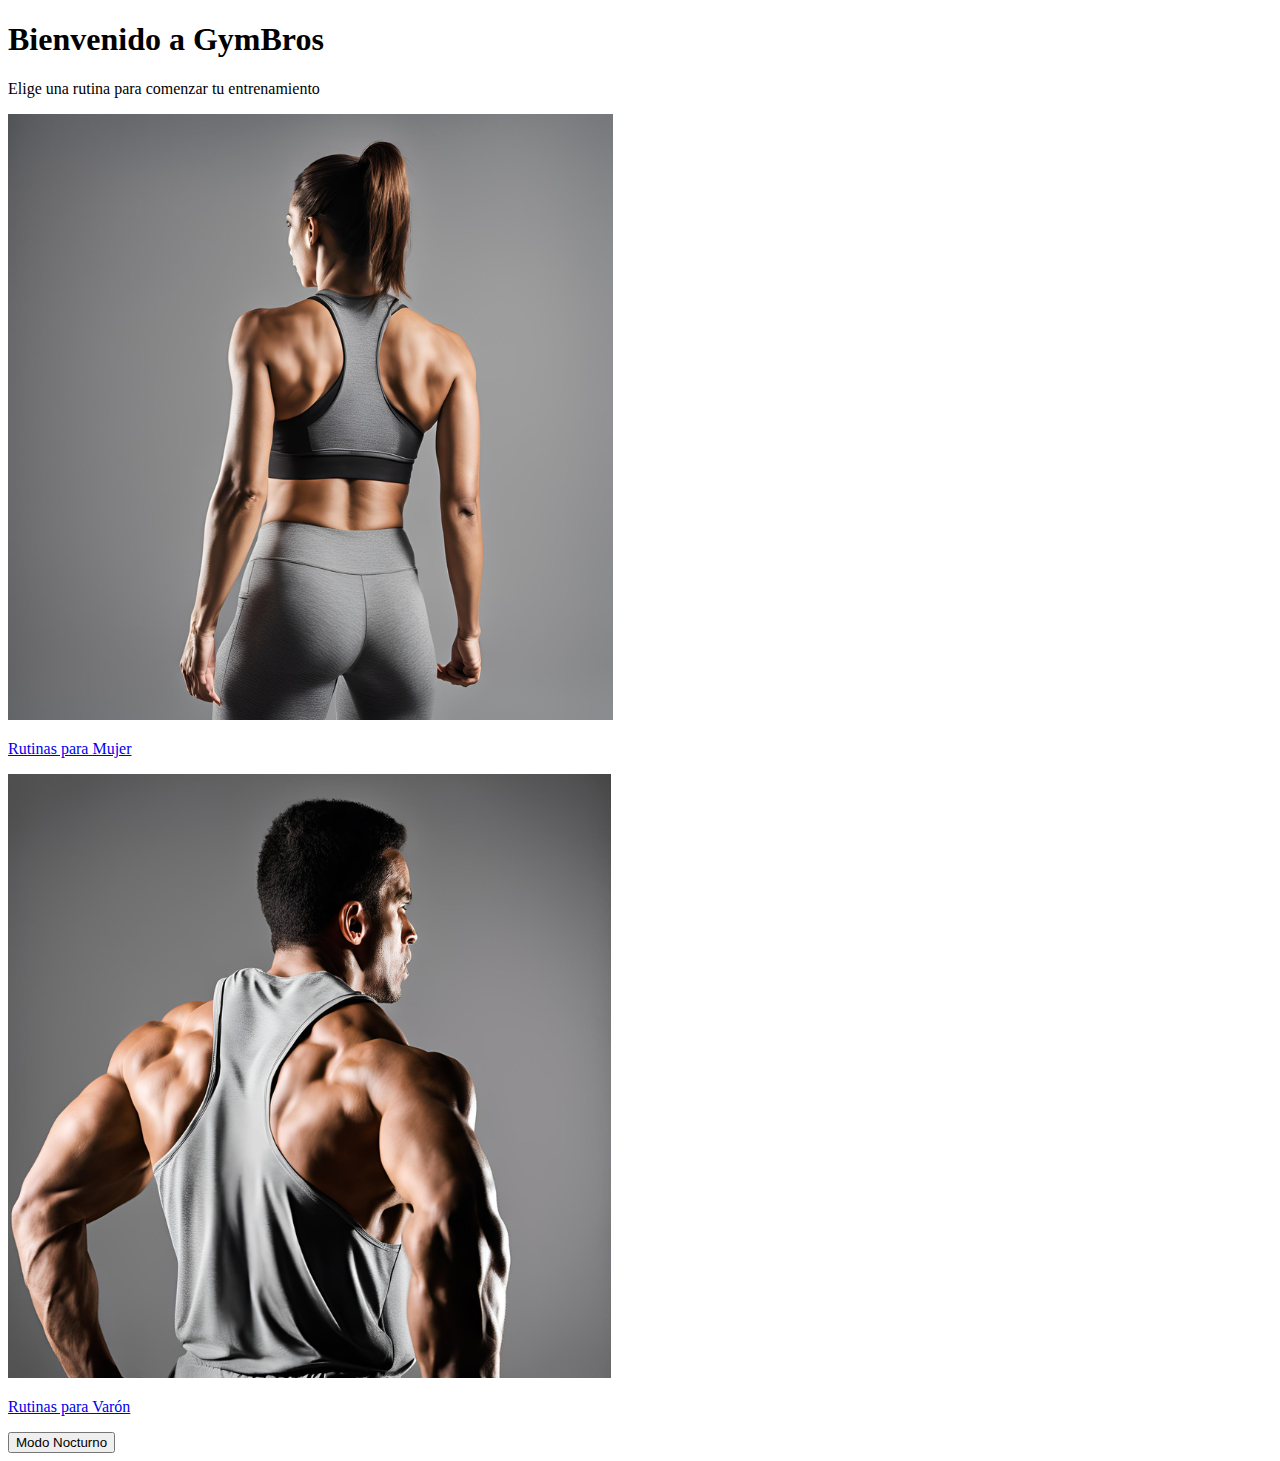
==== index.html @ 18048d44 "first commit" ====
<!DOCTYPE html>
<html lang="es">
<head>
  <meta charset="UTF-8">
  <meta name="viewport" content="width=device-width, initial-scale=1.0">
  <title>Rutinas de Ejercicio</title>
  <link rel="stylesheet" href="estilos2.css">
</head>
<body>
  <div class="contenedor">
    <div class="bienvenida">
      <h1>Bienvenido a GymBros</h1>
      <p>Elige una rutina para comenzar tu entrenamiento</p>
    </div>
    <div class="opciones">
      <div class="opcion mujer">
        <a href="rutinas_mujer.html">
          <img src="m.png" alt="Rutinas para Mujer">
          <p class="texto-sobre-imagen">Rutinas para Mujer</p>
        </a>
      </div>
      <div class="opcion varon">
        <a href="rutinas_varon.html">
          <img src="v.png" alt="Rutinas para Varón">
          <p class="texto-sobre-imagen">Rutinas para Varón</p>
        </a>
      </div>
    </div>
  </div>
  <button id="toggle-mode">Modo Nocturno</button>
  <script src="script.js"></script>
</body>
</html>
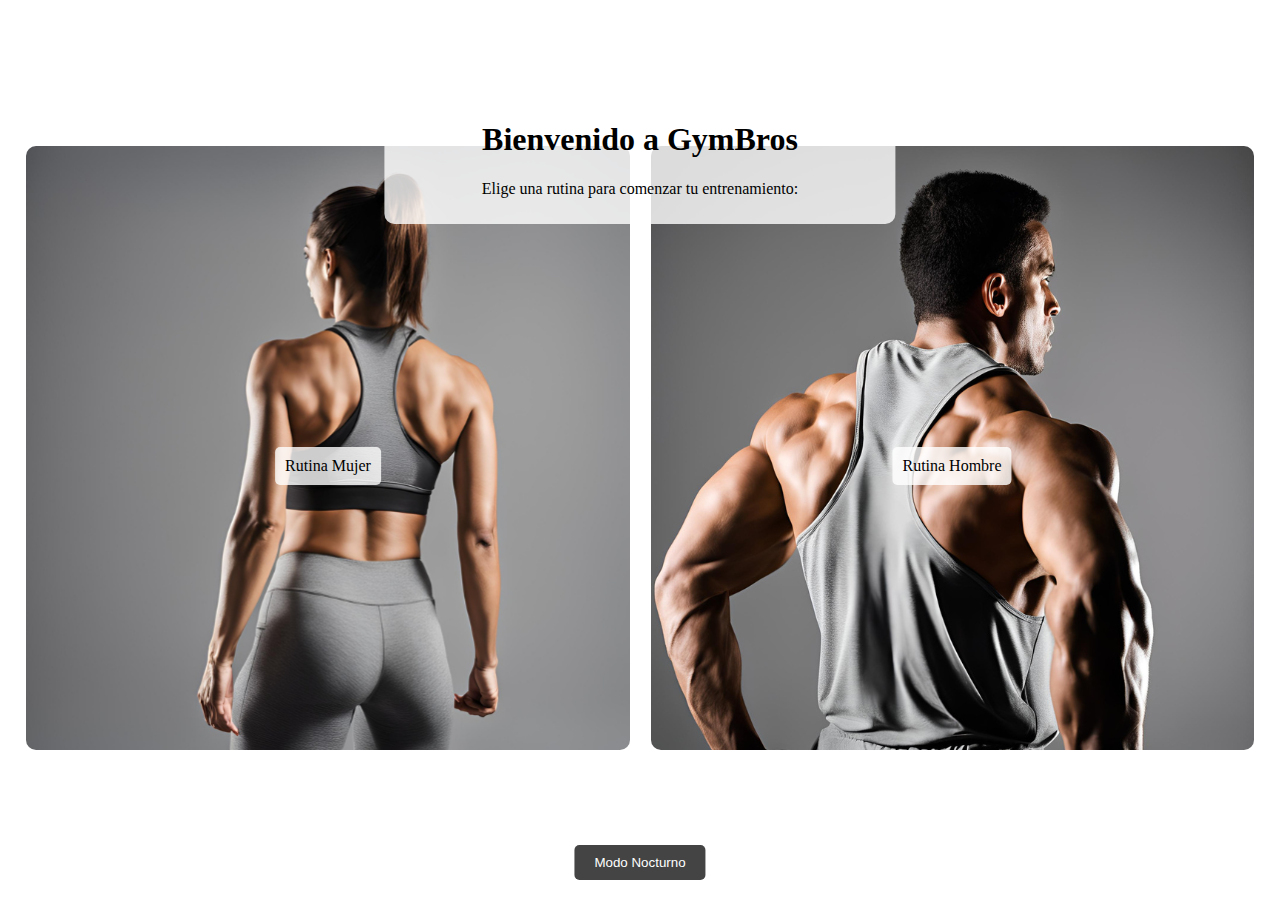
==== commit 2ffeffc3: "Update index.html" ====
--- a/index.html
+++ b/index.html
@@ -4,25 +4,25 @@
   <meta charset="UTF-8">
   <meta name="viewport" content="width=device-width, initial-scale=1.0">
   <title>Rutinas de Ejercicio</title>
-  <link rel="stylesheet" href="estilos2.css">
+  <link rel="stylesheet" href="estilos.css">
 </head>
 <body>
   <div class="contenedor">
     <div class="bienvenida">
       <h1>Bienvenido a GymBros</h1>
-      <p>Elige una rutina para comenzar tu entrenamiento</p>
+      <p>Elige una rutina para comenzar tu entrenamiento:</p>
     </div>
     <div class="opciones">
       <div class="opcion mujer">
         <a href="rutinas_mujer.html">
           <img src="m.png" alt="Rutinas para Mujer">
-          <p class="texto-sobre-imagen">Rutinas para Mujer</p>
+          <p class="texto-sobre-imagen">Rutina Mujer</p>
         </a>
       </div>
       <div class="opcion varon">
         <a href="rutinas_varon.html">
           <img src="v.png" alt="Rutinas para Varón">
-          <p class="texto-sobre-imagen">Rutinas para Varón</p>
+          <p class="texto-sobre-imagen">Rutina Hombre</p>
         </a>
       </div>
     </div>
--- a/estilos.css
+++ b/estilos.css
@@ -0,0 +1,133 @@
+body, html {
+  height: 100%;
+  margin: 0;
+  display: flex;
+  flex-direction: column;
+  justify-content: center;
+  align-items: center;
+  text-align: center;
+}
+
+body {
+  background-color: #ffffff;
+  color: #000000;
+  transition: background-color 0.3s ease, color 0.3s ease;
+}
+
+body.night-mode {
+  background-color: #121212;
+  color: #ffffff;
+}
+
+.contenedor {
+  position: relative;
+  width: 100%;
+  height: 100%;
+}
+
+.bienvenida {
+  position: absolute;
+  top: 10%;
+  left: 50%;
+  transform: translateX(-50%);
+  background-color: rgba(0, 0, 0, 0.7); /* Color de fondo más oscuro para mayor contraste en modo nocturno */
+  color: #ffffff;
+  padding: 10px;
+  border-radius: 10px;
+  z-index: 1;
+  width: 40%; /* Aumentar el ancho de la caja de bienvenida */
+}
+
+body:not(.night-mode) .bienvenida {
+  background-color: rgba(255, 255, 255, 0.8); /* Color de fondo más claro para mayor contraste en modo claro */
+  color: #000000;
+}
+
+.opciones {
+  display: flex;
+  justify-content: space-around;
+  align-items: center;
+  height: 100%;
+  width: 100%;
+  gap: 20px; /* Añadir espacio entre las imágenes */
+}
+
+.opcion {
+  flex: 1;
+  display: flex;
+  flex-direction: column;
+  align-items: center;
+  position: relative;
+}
+
+.opcion img {
+  max-width: 100%;
+  height: auto;
+  transition: filter 0.3s ease;
+  z-index: 0;
+  border-radius: 10px; /* Redondear las esquinas de las imágenes */
+}
+
+.opcion img:hover {
+  filter: brightness(1.2);
+}
+
+.texto-sobre-imagen {
+  position: absolute;
+  top: 50%;
+  left: 50%;
+  transform: translate(-50%, -50%);
+  background-color: rgba(0, 0, 0, 0.7); /* Color de fondo más oscuro para mayor contraste en modo nocturno */
+  color: #ffffff;
+  padding: 10px;
+  border-radius: 5px;
+  z-index: 1;
+}
+
+body:not(.night-mode) .texto-sobre-imagen {
+  background-color: rgba(255, 255, 255, 0.8); /* Color de fondo más claro para mayor contraste en modo claro */
+  color: #000000;
+}
+
+#toggle-mode {
+  position: absolute;
+  bottom: 20px;
+  left: 50%;
+  transform: translateX(-50%);
+  padding: 10px 20px;
+  background-color: #444;
+  color: #fff;
+  border: none;
+  border-radius: 5px;
+  cursor: pointer;
+}
+
+#toggle-mode:hover {
+  background-color: #666;
+}
+
+body.night-mode #toggle-mode {
+  background-color: #fff;
+  color: #000;
+}
+
+body.night-mode #toggle-mode:hover {
+  background-color: #ddd;
+}
+
+/* Media query para dispositivos móviles */
+@media (max-width: 768px) {
+  .opciones {
+    flex-direction: column;
+    gap: 5px; /* Ajustar el espacio entre las imágenes */
+  }
+
+  .bienvenida {
+    top: 50%;
+    transform: translate(-50%, -50%);
+    width: 90%; /* Aumentar el ancho de la caja de bienvenida en dispositivos móviles */
+  }
+  body {
+    font-size: 18px; /* Ajusta este valor según sea necesario */
+  }    
+}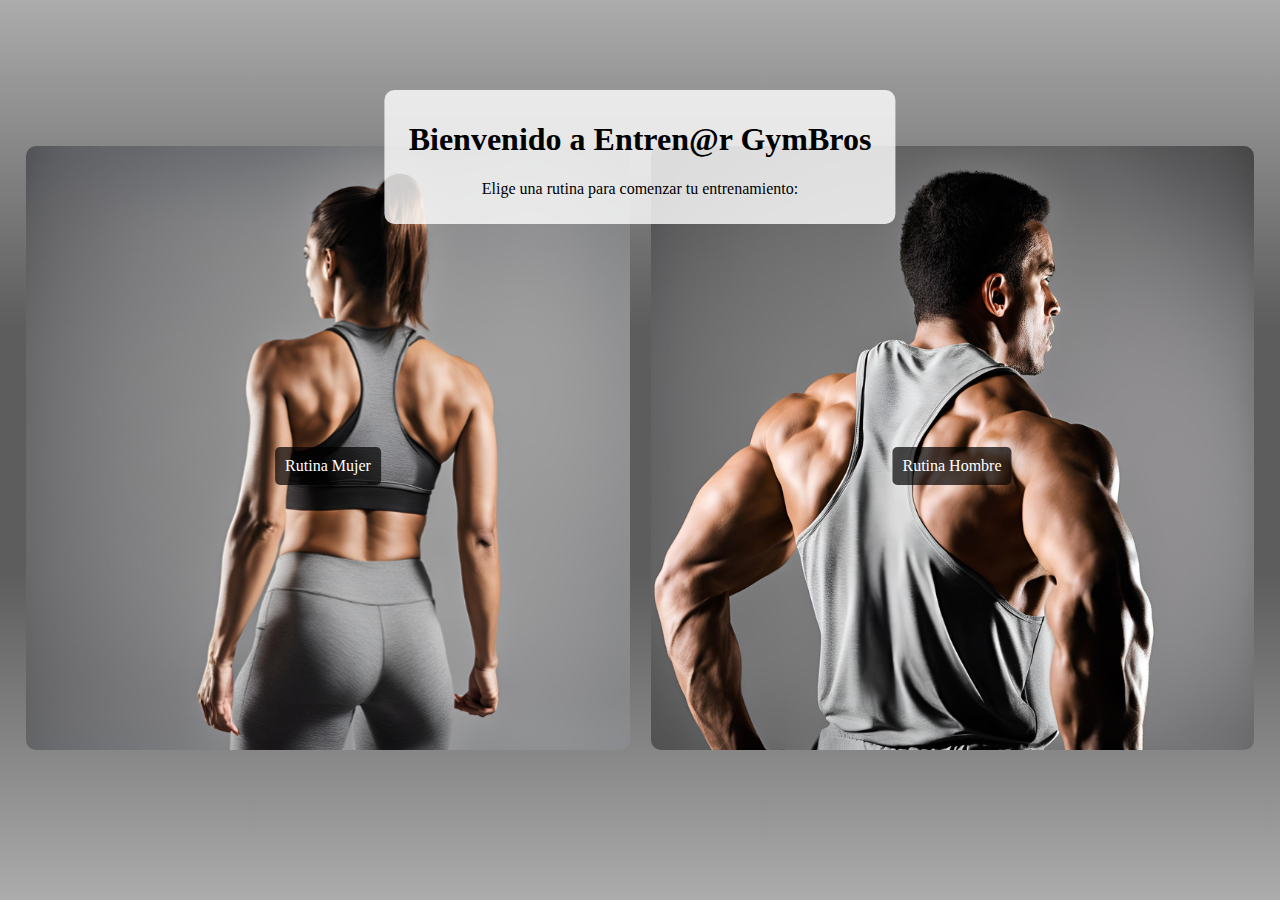
==== commit 37d17cc1: "version 1.0" ====
--- a/index.html
+++ b/index.html
@@ -3,31 +3,37 @@
 <head>
   <meta charset="UTF-8">
   <meta name="viewport" content="width=device-width, initial-scale=1.0">
-  <title>Rutinas de Ejercicio</title>
-  <link rel="stylesheet" href="estilos.css">
+  <meta name="description" content="Mejora tu salud con rutinas de ejercicio y entrenamiento para hombres y mujeres">
+  <meta name="keywords" content="mejores, rutinas, entrenamiento, ejercicio, gym, fitness, mujer, hombre, salud"> 
+  <meta name="author" content="Entrenar - Pablo Andres Amaya">
+  <meta property="og:type" content="website" />
+  <meta property="og:title" content="Entrenar - Rutina de Ejercicios" />
+  <meta property="og:description" content="Elige una rutina de ejercicio para comenzar tu entrenamiento GymBro." />
+  <meta property="og:image" content="https://pablo22tucu.github.io/Entrenamiento/imagenes/myv.png" />
+  <meta property="og:url" content="https://pablo22tucu.github.io/Entrenamiento/" />
+  <title>Entrenar | Rutinas de Ejercicios</title>
+  <link rel="stylesheet" href="principal.css">
 </head>
 <body>
   <div class="contenedor">
     <div class="bienvenida">
-      <h1>Bienvenido a GymBros</h1>
+      <h1>Bienvenido a Entren@r GymBros</h1>
       <p>Elige una rutina para comenzar tu entrenamiento:</p>
     </div>
     <div class="opciones">
       <div class="opcion mujer">
-        <a href="rutinas_mujer.html">
-          <img src="m.png" alt="Rutinas para Mujer">
+        <a href="vistas/op_mujer.html">
+          <img src="imagenes/m.png" alt="Rutinas de ejercicios para mujer">
           <p class="texto-sobre-imagen">Rutina Mujer</p>
         </a>
       </div>
       <div class="opcion varon">
-        <a href="rutinas_varon.html">
-          <img src="v.png" alt="Rutinas para Varón">
+        <a href="vistas/op_varon.html">
+          <img src="imagenes/v.png" alt="Rutinas de ejercicios para hombre">
           <p class="texto-sobre-imagen">Rutina Hombre</p>
         </a>
       </div>
     </div>
-  </div>
-  <button id="toggle-mode">Modo Nocturno</button>
-  <script src="script.js"></script>
+  </div>  
 </body>
 </html>--- a/principal.css
+++ b/principal.css
@@ -0,0 +1,95 @@
+body, html {
+  height: 100%;
+  margin: 0;
+  display: flex;
+  flex-direction: column;
+  justify-content: center;
+  align-items: center;
+  text-align: center;
+}
+
+body {
+  background-color: #ffffff;
+  background-image: linear-gradient(to bottom, #acacac, #979797, #838383, #707070, #5d5d5d, #5d5d5d, #5d5d5d, #5d5d5d, #707070, #838383, #979797, #acacac);
+  color: #000000;
+  transition: background-color 0.3s ease, color 0.3s ease;
+}
+
+.contenedor {
+  position: relative;
+  width: 100%;
+  height: 100%;
+}
+
+.bienvenida {
+  position: absolute;
+  top: 10%;
+  left: 50%;
+  transform: translateX(-50%);
+  background-color: rgba(255, 255, 255, 0.8); /* Color de fondo más oscuro para mayor contraste en modo nocturno */
+  color: #000000;
+  padding: 10px;
+  border-radius: 10px;
+  z-index: 1;
+  width: 40%; /* Aumentar el ancho de la caja de bienvenida */
+}
+.opciones {
+  display: flex;
+  justify-content: space-around;
+  align-items: center;
+  height: 100%;
+  width: 100%;
+  gap: 20px; /* Añadir espacio entre las imágenes */
+}
+.opcion {
+  flex: 1;
+  display: flex;
+  flex-direction: column;
+  align-items: center;
+  position: relative;
+}
+.opcion img {
+  max-width: 100%;
+  height: auto;
+  transition: filter 0.3s ease;
+  z-index: 0;
+  border-radius: 10px; /* Redondear las esquinas de las imágenes */
+}
+.opcion img:hover {
+  filter: brightness(1.2);
+}
+.texto-sobre-imagen {
+  position: absolute;
+  top: 50%;
+  left: 50%;
+  transform: translate(-50%, -50%);
+  background-color: rgba(0, 0, 0, 0.7); /* Color de fondo más oscuro para mayor contraste en modo nocturno */
+  color: #ffffff;
+  padding: 10px;
+  border-radius: 5px;
+  z-index: 1;
+}
+/* Media query para dispositivos móviles */
+@media (max-width: 768px) {
+  .opciones {
+    flex-direction: column;
+    gap: 5px; /* Ajustar el espacio entre las imágenes */
+  }
+
+  .bienvenida {
+    top: 50%;
+    transform: translate(-50%, -50%);
+    width: 90%; /* Aumentar el ancho de la caja de bienvenida en dispositivos móviles */
+  }
+  body {
+    font-size: 18px; /* Ajusta este valor según sea necesario */
+  }    
+}
+
+
+
+
+
+
+
+
